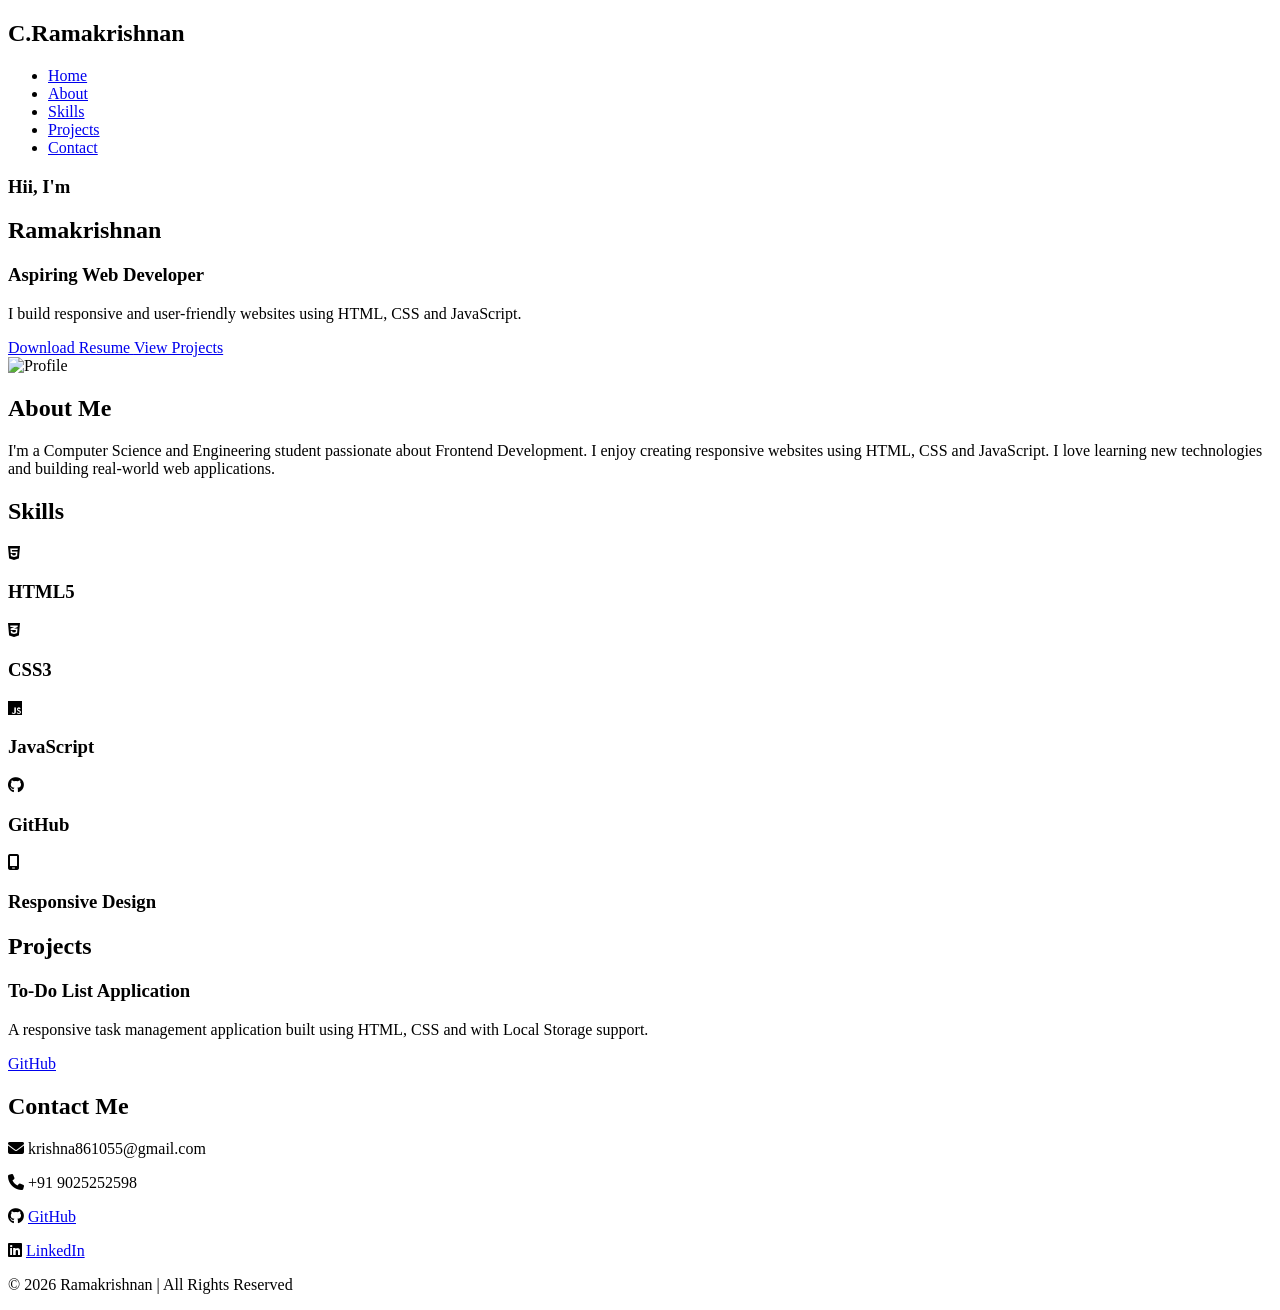
==== index1.html @ 10e1da9b "Rename Index1.html to index1.html" ====
<!DOCTYPE html>
<html lang="en">

<head>
    <meta charset="UTF-8">
    <meta name="viewport" content="width=device-width, initial-scale=1.0">
    <title>Ramakrishnan | Frontend Developer</title>

    <link rel="stylesheet" href="./Style1.css">

    <!-- Font Awesome Icons -->
    <link rel="stylesheet" href="https://cdnjs.cloudflare.com/ajax/libs/font-awesome/6.6.0/css/all.min.css">
</head>

<body>

    <!-- ===== Header ===== -->
    <header>
        <nav>
            <h2 class="logo">C.Ramakrishnan</h2>

            <ul>
                <li><a href="#home">Home</a></li>
                <li><a href="#about">About</a></li>
                <li><a href="#skills">Skills</a></li>
                <li><a href="#projects">Projects</a></li>
                <li><a href="#contact">Contact</a></li>
            </ul>
        </nav>
    </header>

    <!-- ===== Home ===== -->
    <section id="home" class="home">

        <div class="home-text">
            <h3>Hii, I'm</h3>

            <h1>Ramakrishnan</h1>

            <h3>Aspiring Web Developer</h3>

            <p>
                I build responsive and user-friendly websites
                using HTML, CSS and JavaScript.
            </p>

            <a href="resume.pdf" class="btn" download>
                Download Resume
            </a>

            <a href="#projects" class="btn">
                View Projects
            </a>
        </div>

        <div class="home-image">
            <img src="../../Pictures/Krishna.jpeg" alt="Profile">
        </div>

    </section>

    <!-- ===== About ===== -->
    <section id="about">

        <h2>About Me</h2>

        <p>
            I'm a Computer Science and Engineering student passionate about Frontend Development.
            I enjoy creating responsive websites using HTML, CSS and JavaScript.
            I love learning new technologies and building real-world web applications.
        </p>

    </section>

    <!-- ===== Skills ===== -->
    <section id="skills">

        <h2>Skills</h2>

        <div class="skills">

            <div class="card">
                <i class="fa-brands fa-html5"></i>
                <h3>HTML5</h3>
            </div>

            <div class="card">
                <i class="fa-brands fa-css3-alt"></i>
                <h3>CSS3</h3>
            </div>

            <div class="card">
                <i class="fa-brands fa-js"></i>
                <h3>JavaScript</h3>
            </div>

            <div class="card">
                <i class="fa-brands fa-github"></i>
                <h3>GitHub</h3>
            </div>

            <div class="card">
                <i class="fa-solid fa-mobile-screen"></i>
                <h3>Responsive Design</h3>
            </div>

        </div>

    </section>

    <!-- ===== Projects ===== -->
    <section id="projects">

        <h2>Projects</h2>

        <div class="project-box">

            <h3>To-Do List Application</h3>

            <p>
                A responsive task management application built using HTML,
                CSS and with Local Storage support.
            </p>

            <a href="https://github.com/yourusername/todo-list" target="_blank">
                GitHub
            </a>

        </div>

    </section>

    <!-- ===== Contact ===== -->
    <section id="contact">

        <h2>Contact Me</h2>

        <p>
            <i class="fa-solid fa-envelope"></i>

            krishna861055@gmail.com
        </p>

        <p>
            <i class="fa-solid fa-phone"></i>

            +91 9025252598
        </p>

        <p>
            <i class="fa-brands fa-github"></i>

            <a href="https://github.com/little-08">
                GitHub
            </a>
        </p>

        <p>
            <i class="fa-brands fa-linkedin"></i>

            <a href="https://www.linkedin.com/in/krishna-krish-a0461a357">
                LinkedIn
            </a>
        </p>

    </section>

    <!-- ===== Footer ===== -->
    <footer>

        <p>
            © 2026 Ramakrishnan | All Rights Reserved
        </p>

    </footer>

    <script src="./Script1.js"></script>

</body>

</html>
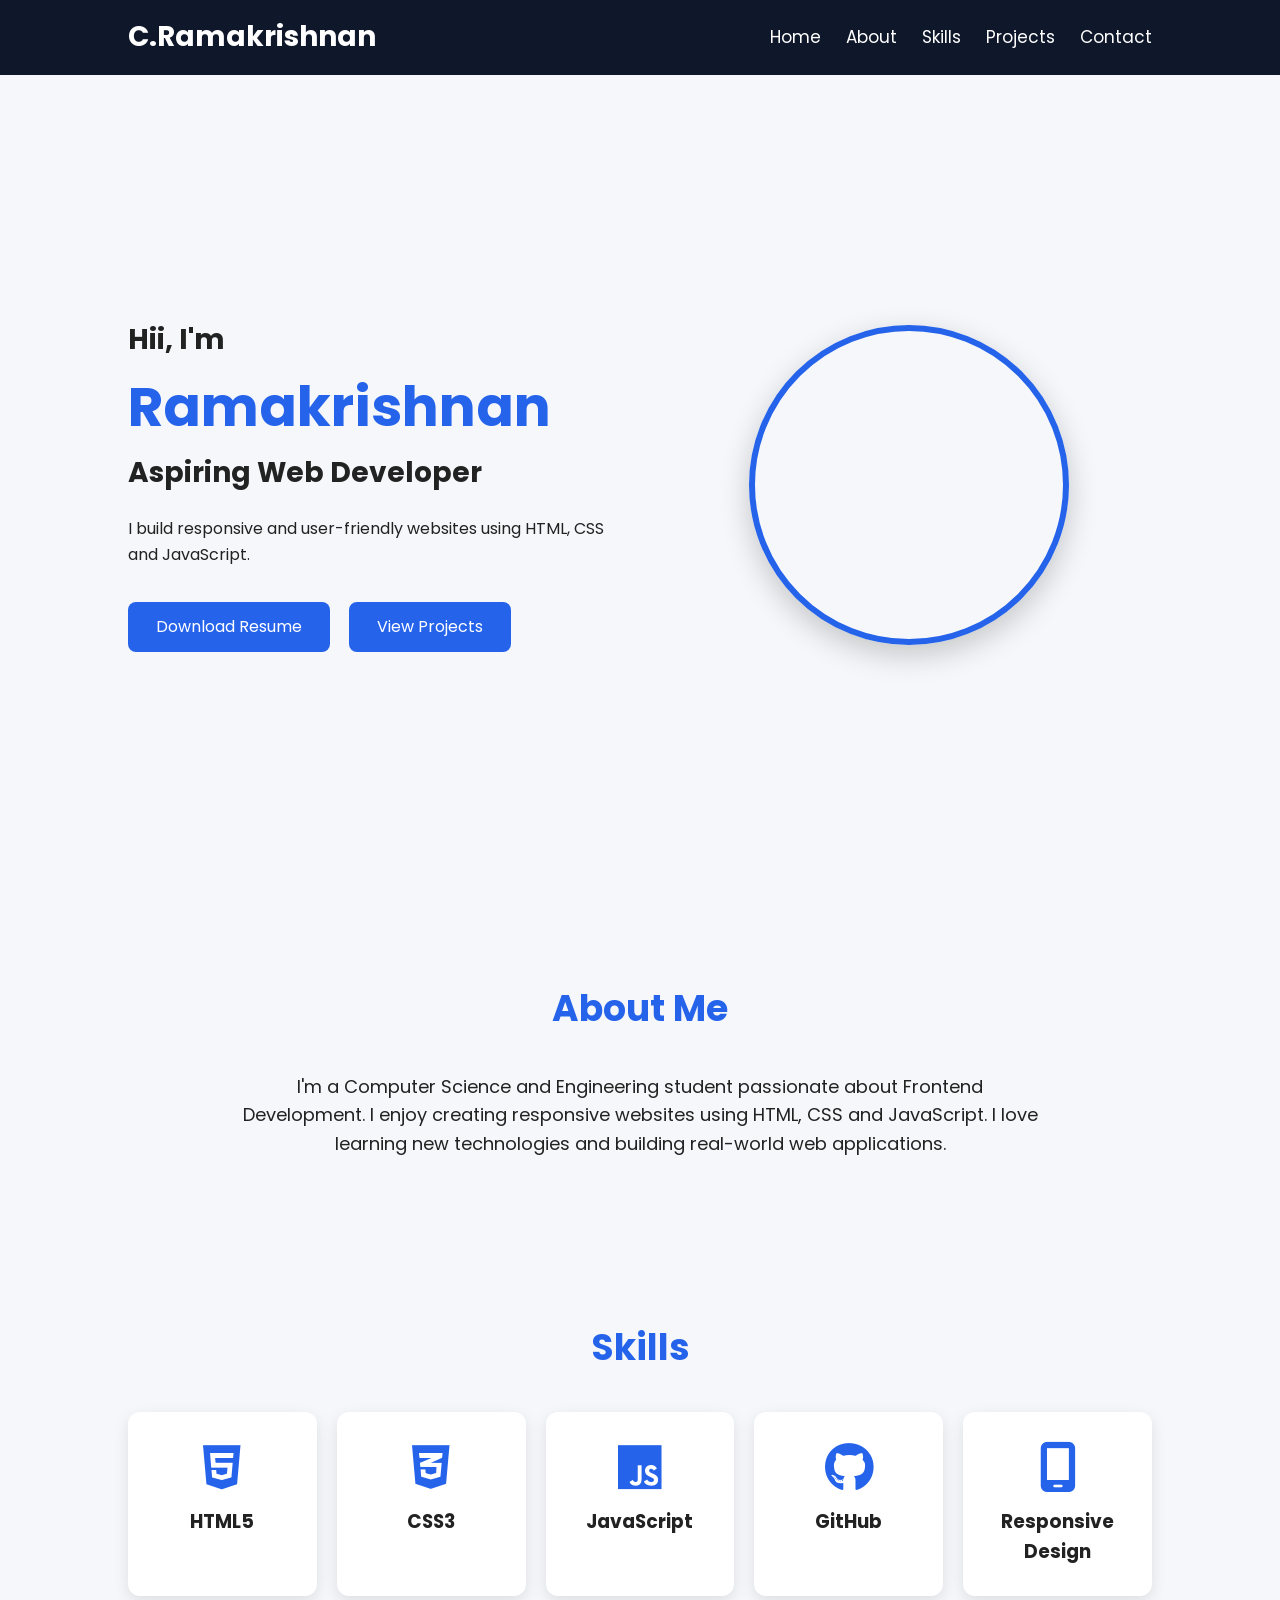
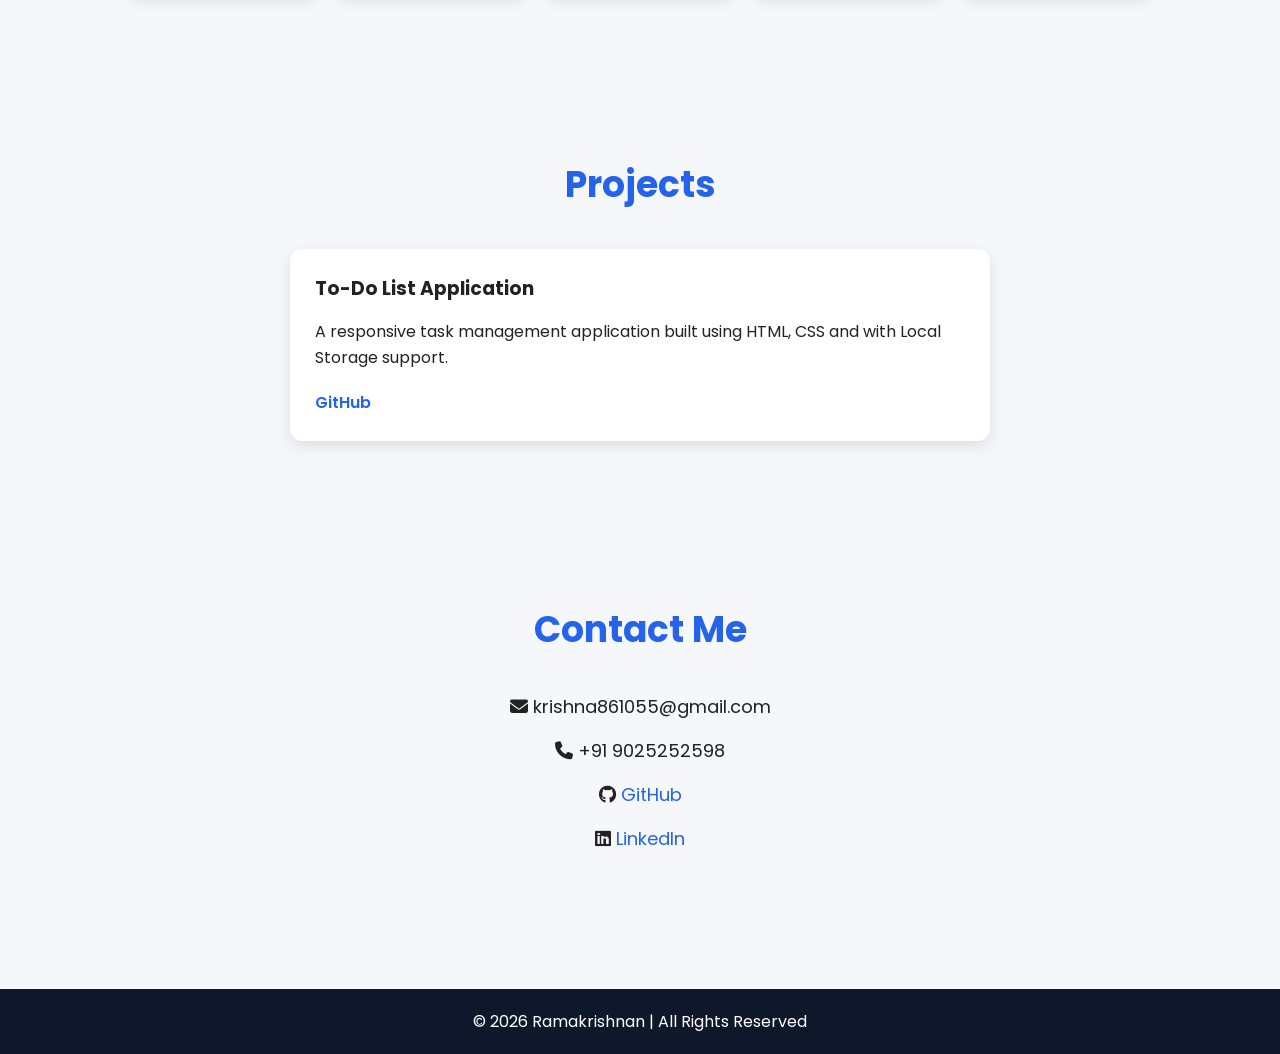
==== commit 6cb0d572: "Add files via upload" ====
--- a/index1.html
+++ b/index1.html
@@ -6,7 +6,7 @@
     <meta name="viewport" content="width=device-width, initial-scale=1.0">
     <title>Ramakrishnan | Frontend Developer</title>
 
-    <link rel="stylesheet" href="./Style1.css">
+    <link rel="stylesheet" href="./style1.css">
 
     <!-- Font Awesome Icons -->
     <link rel="stylesheet" href="https://cdnjs.cloudflare.com/ajax/libs/font-awesome/6.6.0/css/all.min.css">
@@ -174,8 +174,8 @@
 
     </footer>
 
-    <script src="./Script1.js"></script>
+    <script src="./script1.js"></script>
 
 </body>
 
-</html>
+</html>
--- a/style1.css
+++ b/style1.css
@@ -0,0 +1,247 @@
+/* Google Font */
+@import url('https://fonts.googleapis.com/css2?family=Poppins:wght@300;400;500;600;700&display=swap');
+
+*{
+    margin:0;
+    padding:0;
+    box-sizing:border-box;
+    font-family:'Poppins',sans-serif;
+    scroll-behavior:smooth;
+}
+
+body{
+    background:#f5f7fa;
+    color:#222;
+    line-height:1.6;
+}
+
+/* Header */
+header{
+    position:fixed;
+    width:100%;
+    top:0;
+    left:0;
+    background:#0f172a;
+    padding:15px 10%;
+    z-index:1000;
+}
+
+nav{
+    display:flex;
+    justify-content:space-between;
+    align-items:center;
+}
+
+.logo{
+    color:#fff;
+    font-size:28px;
+    font-weight:700;
+}
+
+nav ul{
+    display:flex;
+    list-style:none;
+}
+
+nav ul li{
+    margin-left:25px;
+}
+
+nav ul li a{
+    color:#fff;
+    text-decoration:none;
+    font-size:17px;
+    transition:.3s;
+}
+
+nav ul li a:hover{
+    color:#38bdf8;
+}
+
+/* Home */
+.home{
+    min-height:100vh;
+    display:flex;
+    justify-content:space-between;
+    align-items:center;
+    padding:120px 10% 50px;
+    gap:50px;
+}
+
+.home-text{
+    flex:1;
+}
+
+.home-text h3{
+    font-size:28px;
+}
+
+.home-text h1{
+    font-size:55px;
+    color:#2563eb;
+}
+
+.home-text p{
+    margin:20px 0;
+}
+
+.btn{
+    display:inline-block;
+    margin-right:15px;
+    margin-top:15px;
+    padding:12px 28px;
+    background:#2563eb;
+    color:#fff;
+    border-radius:8px;
+    text-decoration:none;
+    transition:.3s;
+}
+
+.btn:hover{
+    background:#1d4ed8;
+}
+
+.home-image{
+    flex:1;
+    display:flex;
+    justify-content:center;
+}
+
+.home-image img{
+    width:320px;
+    height:320px;
+    border-radius:50%;
+    object-fit:cover;
+    border:6px solid #2563eb;
+    box-shadow:0 10px 30px rgba(0,0,0,.2);
+}
+
+/* Sections */
+section{
+    padding:80px 10%;
+}
+
+section h2{
+    text-align:center;
+    font-size:36px;
+    color:#2563eb;
+    margin-bottom:35px;
+}
+
+/* About */
+#about p{
+    max-width:800px;
+    margin:auto;
+    text-align:center;
+    font-size:18px;
+}
+
+/* Skills */
+.skills{
+    display:grid;
+    grid-template-columns:repeat(auto-fit,minmax(180px,1fr));
+    gap:20px;
+}
+
+.card{
+    background:#fff;
+    padding:30px;
+    border-radius:12px;
+    text-align:center;
+    box-shadow:0 5px 15px rgba(0,0,0,.1);
+    transition:.3s;
+}
+
+.card:hover{
+    transform:translateY(-8px);
+}
+
+.card i{
+    font-size:50px;
+    color:#2563eb;
+    margin-bottom:15px;
+}
+
+/* Projects */
+.project-box{
+    background:#fff;
+    padding:25px;
+    border-radius:12px;
+    box-shadow:0 5px 15px rgba(0,0,0,.1);
+    max-width:700px;
+    margin:auto;
+}
+
+.project-box h3{
+    margin-bottom:15px;
+}
+
+.project-box a{
+    display:inline-block;
+    margin-top:20px;
+    color:#2563eb;
+    text-decoration:none;
+    font-weight:600;
+}
+
+/* Contact */
+#contact{
+    text-align:center;
+}
+
+#contact p{
+    margin:15px 0;
+    font-size:18px;
+}
+
+#contact a{
+    color:#2563eb;
+    text-decoration:none;
+}
+
+/* Footer */
+footer{
+    background:#0f172a;
+    color:#fff;
+    text-align:center;
+    padding:20px;
+    margin-top:40px;
+}
+
+/* Responsive */
+@media(max-width:768px){
+
+nav{
+    flex-direction:column;
+}
+
+nav ul{
+    flex-wrap:wrap;
+    justify-content:center;
+    margin-top:15px;
+}
+
+.home{
+    flex-direction:column-reverse;
+    text-align:center;
+}
+
+.home-image img{
+    width:240px;
+    height:240px;
+}
+
+.home-text h1{
+    font-size:42px;
+}
+
+.home-text h2{
+    font-size:26px;
+}
+
+.btn{
+    display:block;
+    margin:15px auto;
+    width:220px;
+}
+}
